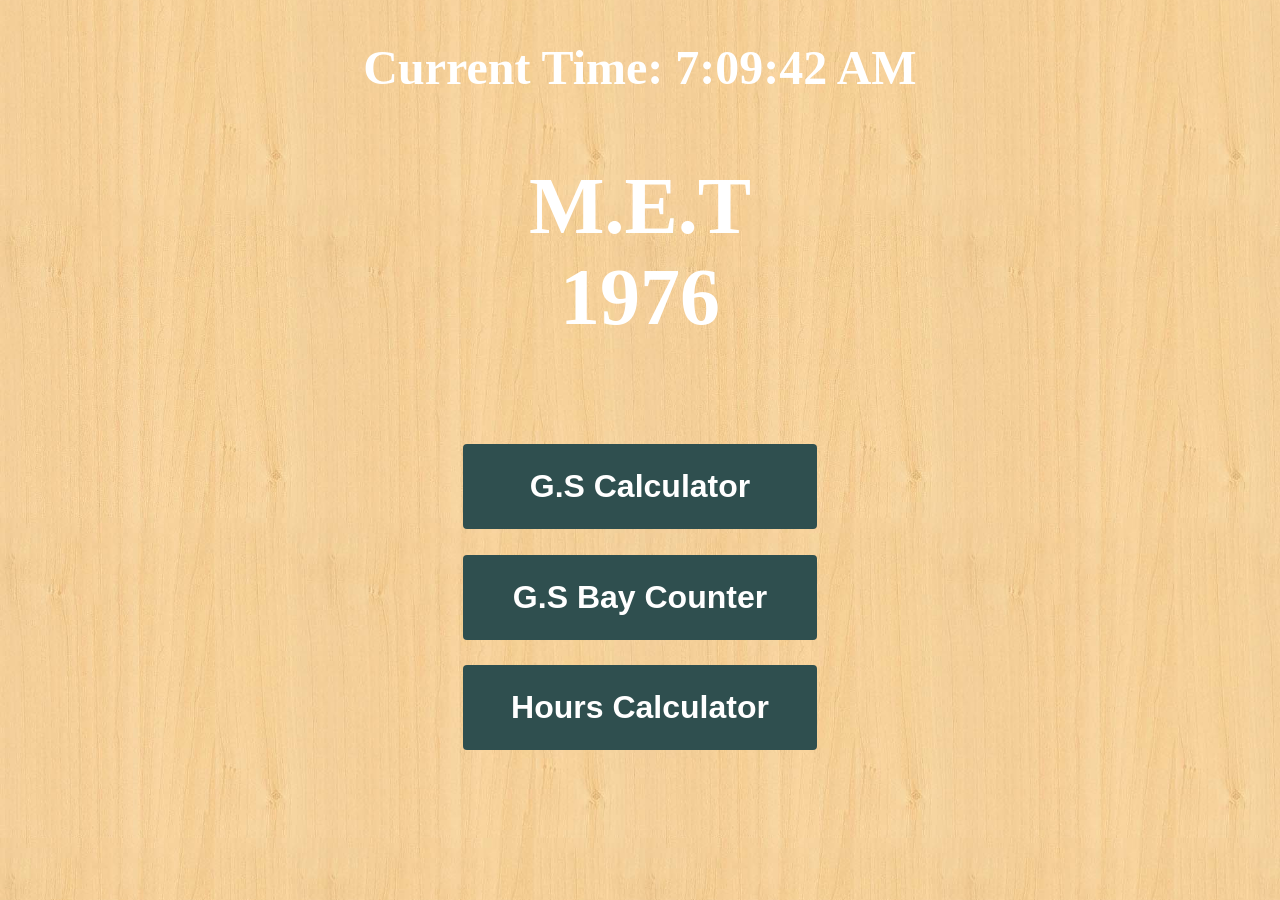
==== index.html @ 07830075 "Add files via upload" ====
<!DOCTYPE html>
<html lang="en">
<head>
    <meta charset="UTF-8">
    <meta name="viewport" content="width=device-width, initial-scale=1.0">
    <title>Document Title</title>
    <link rel="stylesheet" href="MET1976.css">
</head>
<body>

    <!-- Header Section -->
    <header>
        <h2>Current Time: <span id="live-clock">00:00:00</span></h2>

        <script>
            function updateClock() {
                const now = new Date(); // Gets the user's current system time
                
                // Format the time directly to the user's local standard
                const timeString = now.toLocaleTimeString();
                
                // Inject the time string straight into the HTML container
                document.getElementById('live-clock').textContent = timeString;
            }

            // Run the clock immediately on page load
            updateClock(); 

            // Update the clock container precisely every 1000 milliseconds (1 second)
            setInterval(updateClock, 1000);
        </script>

    </header>

    <main>
        <article>
            <h1>M.E.T <br>1976</h1>
            <nav>
                <ul>
                    <div class="link-container">
                        <li><a href="GS_calculator.html">G.S Calculator</a></li>
                        <li><a href="bay_counter.html">G.S Bay Counter</a></li>
                        <li><a href="hours_calculator.html">Hours Calculator</a></li>
                    </div>
                </ul>
            </nav>
        </article> 
    </main>

</body>
</html>
---- MET1976.css ----
h1 {color:white; font-size: 5em; text-align: center;}

h2 {
    text-align: center;
    color: white;
    font-size: 3em;
}

ul {
    padding: 0;
}

.link-container {
    font-size: xx-large;
    list-style-type: none;
    display: grid;
    justify-content: center;
    align-items: center;
    gap: 10%;
    text-align: center;
    margin-top: 8%;
}

a:hover {
    color: black;
    background-color: white;
}

a {
    color: white;
    text-decoration: none;
    font-family: sans-serif;
    font-weight: bold;
    font-size: 32px;
    background-color: darkslategray;
    border-radius: 4px;
    padding: 24px 48px;
    display: flex;
    flex-direction: column;
    align-items: center;
    justify-content: center;
}

body {
    background-image: url('wooden-background.png');
    background-position: center center;
    background-size: cover;   
}
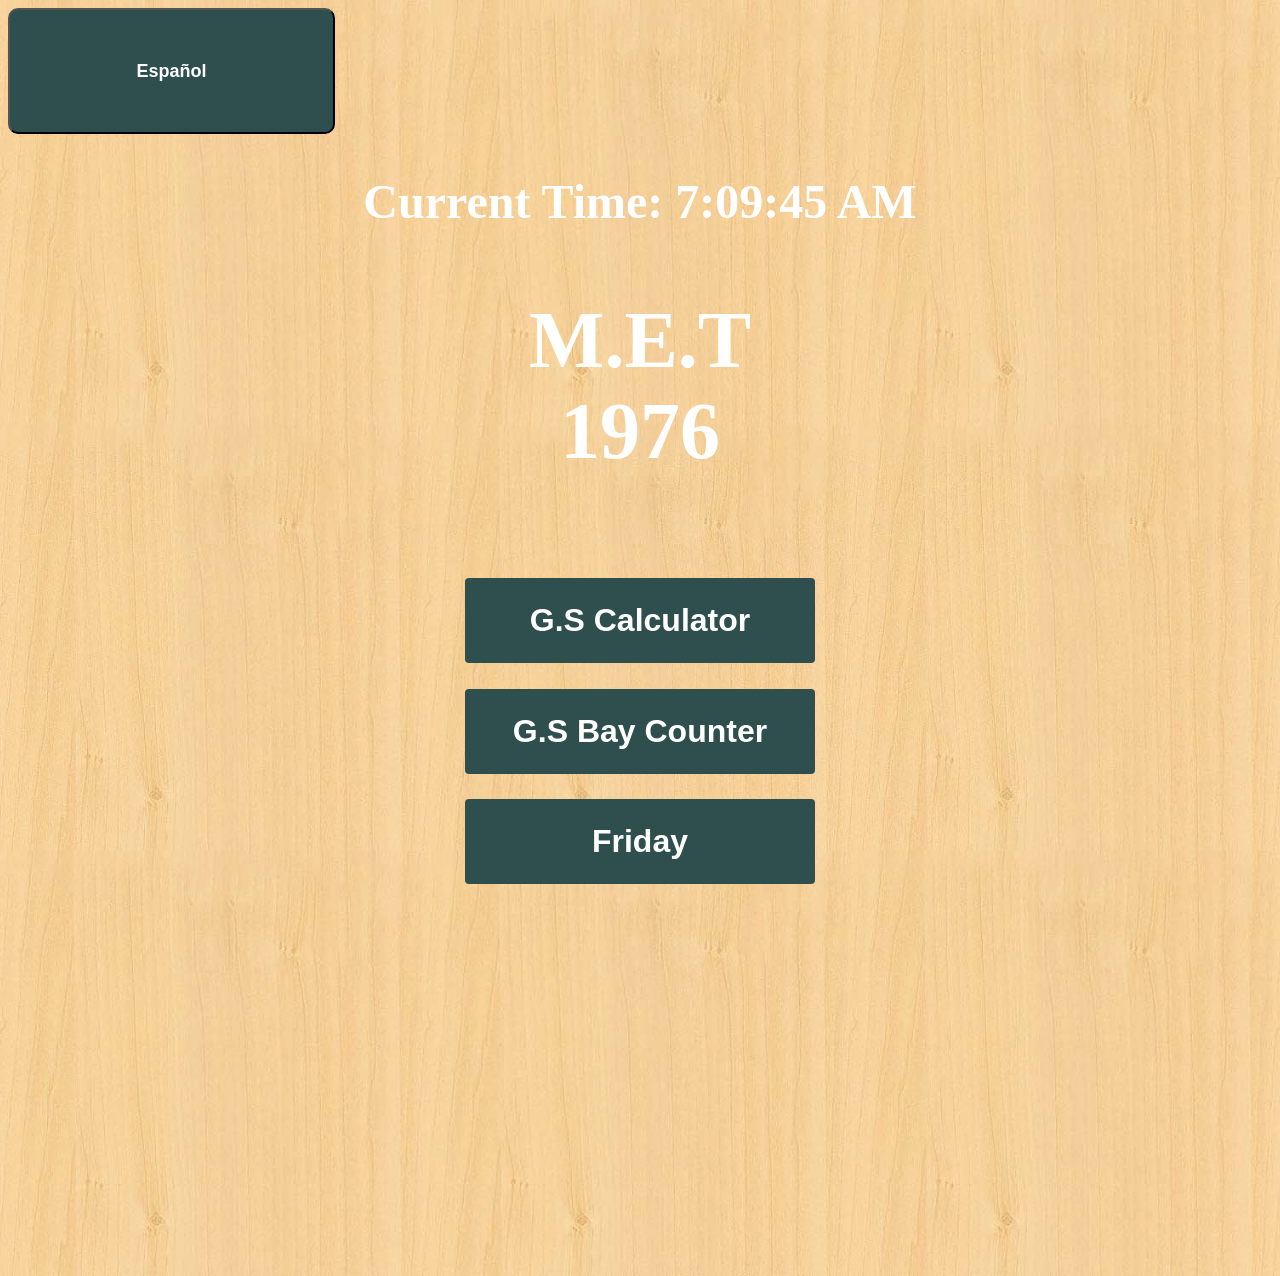
==== commit 10858786: "Add files via upload" ====
--- a/index.html
+++ b/index.html
@@ -10,7 +10,8 @@
 
     <!-- Header Section -->
     <header>
-        <h2>Current Time: <span id="live-clock">00:00:00</span></h2>
+        <button id="lang-toggle">Es</button>
+        <h2><span data-key="welcome">Current Time: </span> <span id="live-clock">00:00:00</span></h2>
 
         <script>
             function updateClock() {
@@ -24,7 +25,7 @@
             }
 
             // Run the clock immediately on page load
-            updateClock(); 
+            updateClock();
 
             // Update the clock container precisely every 1000 milliseconds (1 second)
             setInterval(updateClock, 1000);
@@ -38,14 +39,15 @@
             <nav>
                 <ul>
                     <div class="link-container">
-                        <li><a href="GS_calculator.html">G.S Calculator</a></li>
-                        <li><a href="bay_counter.html">G.S Bay Counter</a></li>
-                        <li><a href="hours_calculator.html">Hours Calculator</a></li>
+                        <li><a data-key="gs" href="GS_calculator.html">G.S Calculator</a></li>
+                        <li><a data-key="bay"  href="bay_counter.html">G.S Bay Counter</a></li>
+                        <li><a data-key="hours"  href="hours_calculator.html">Friday</a></li>
                     </div>
                 </ul>
             </nav>
         </article> 
     </main>
+    <script src="espanol.js" defer></script>
 
 </body>
 </html>
--- a/MET1976.css
+++ b/MET1976.css
@@ -1,4 +1,19 @@
-h1 {color:white; font-size: 5em; text-align: center;}
+h1 {
+    color:white;
+    font-size: 5em;
+    text-align: center;
+}
+
+#lang-toggle {
+    padding: 4% 10%;
+    font-size: large;
+    font-weight: bold;
+    border-radius: 10px;
+    display: grid;
+    place-self: center;
+    color: white;
+    background-color: darkslategray;
+}
 
 h2 {
     text-align: center;
@@ -19,6 +34,7 @@
     gap: 10%;
     text-align: center;
     margin-top: 8%;
+    margin-bottom: 35%;
 }
 
 a:hover {
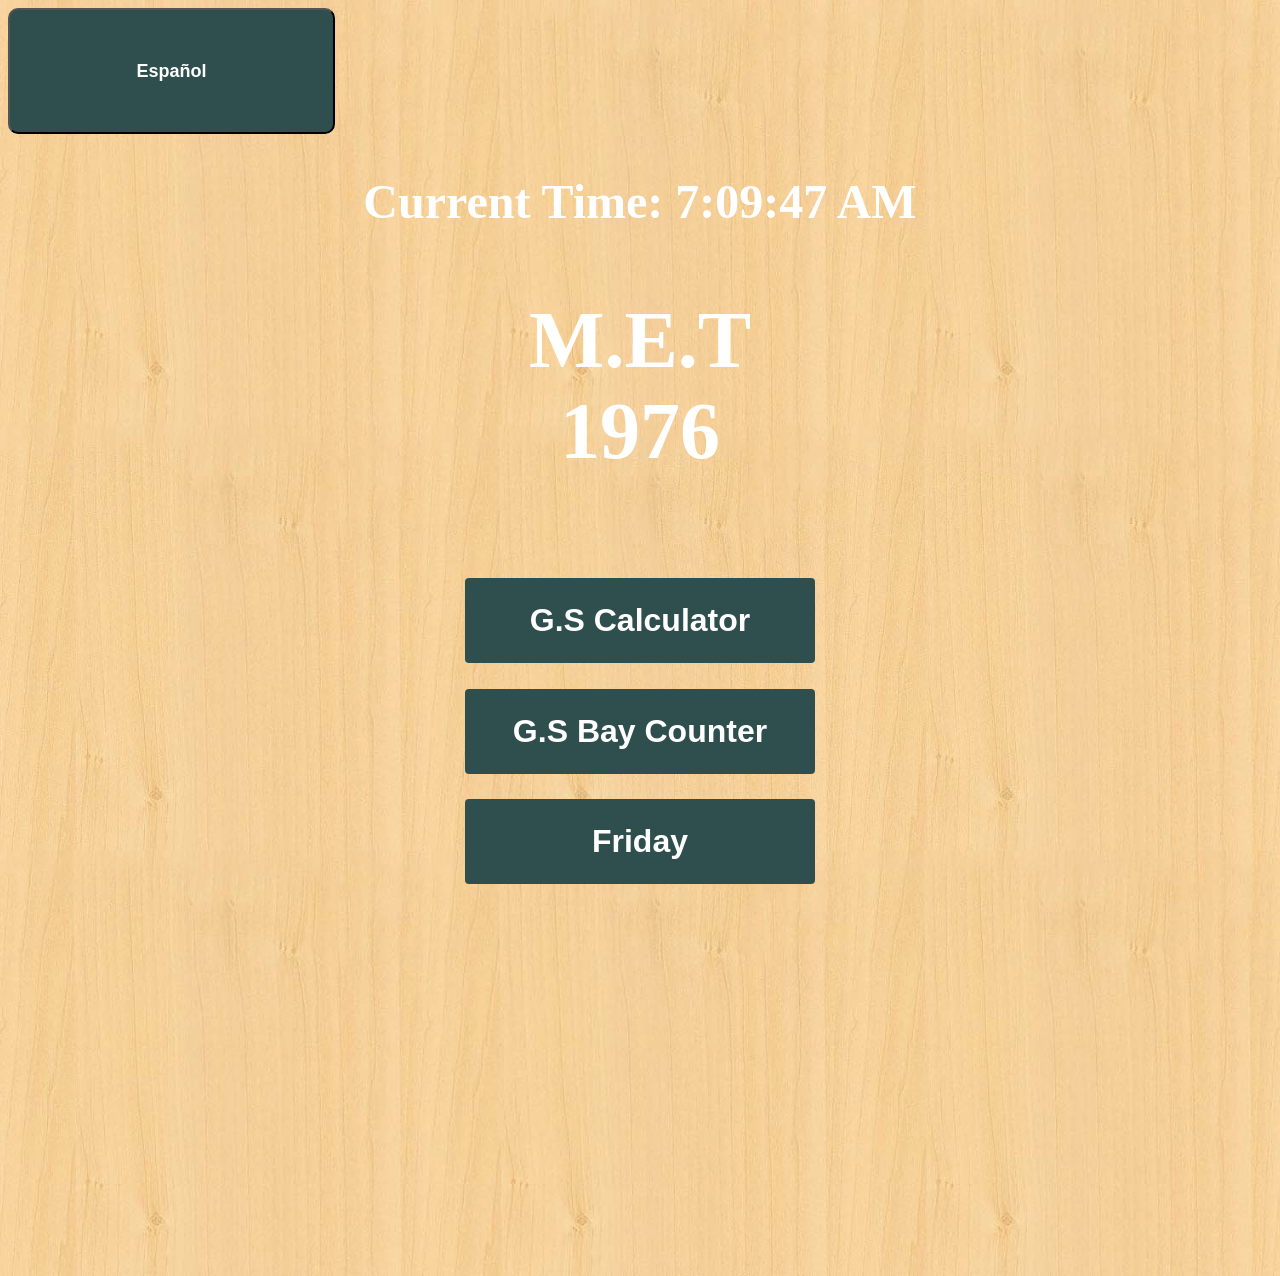
==== commit 49b2306a: "Update index.html" ====
--- a/index.html
+++ b/index.html
@@ -11,7 +11,7 @@
     <!-- Header Section -->
     <header>
         <button id="lang-toggle">Es</button>
-        <h2><span data-key="welcome">Current Time: </span> <span id="live-clock">00:00:00</span></h2>
+        <h2><span data-key="welcome"></span> <span id="live-clock">00:00:00</span></h2>
 
         <script>
             function updateClock() {
@@ -50,4 +50,4 @@
     <script src="espanol.js" defer></script>
 
 </body>
-</html>+</html>
